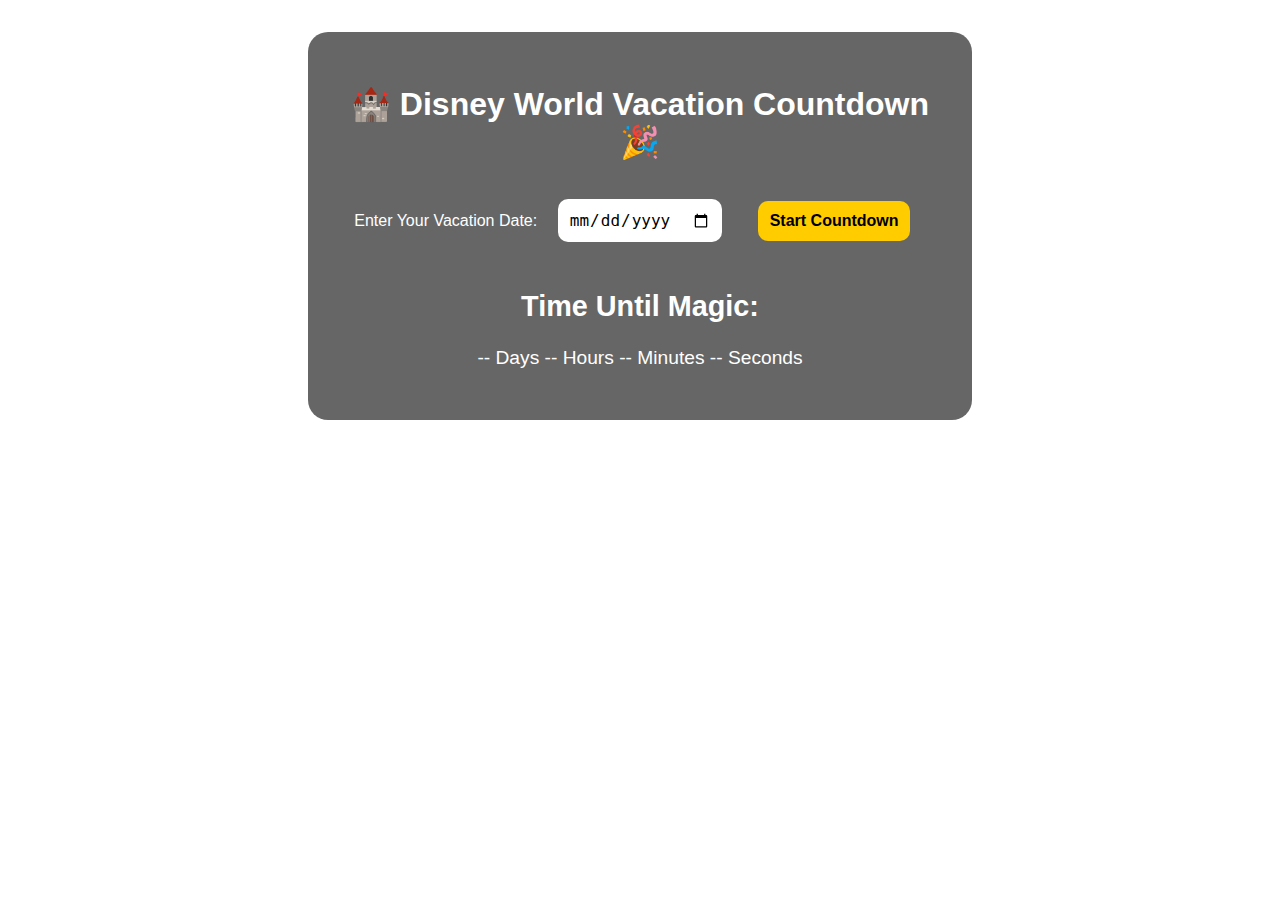
==== index.html @ 2b48a09a "Initial commit" ====
<!DOCTYPE html>
<html lang="en">
<head>
  <meta charset="UTF-8" />
  <meta name="viewport" content="width=device-width, initial-scale=1.0"/>
  <title>Disney World Vacation Countdown</title>
  <link rel="stylesheet" href="style.css" />
</head>
<body>
  <div class="container">
    <h1>🏰 Disney World Vacation Countdown 🎉</h1>
    <label for="vacationDate">Enter Your Vacation Date:</label>
    <input type="date" id="vacationDate" />
    <button id="startCountdown">Start Countdown</button>
    
    <div id="countdown">
      <h2>Time Until Magic:</h2>
      <p id="timer">-- Days -- Hours -- Minutes -- Seconds</p>
    </div>
  </div>
  <script src="script.js"></script>
</body>
</html>
---- style.css ----
body {
  font-family: 'Comic Sans MS', cursive, sans-serif;
  background: url('https://images.unsplash.com/photo-1587329310686-8814bfb56a7c') no-repeat center center fixed;
  background-size: cover;
  color: white;
  text-align: center;
  margin: 0;
  padding: 2rem;
}

.container {
  background-color: rgba(0, 0, 0, 0.6);
  border-radius: 20px;
  padding: 2rem;
  max-width: 600px;
  margin: auto;
  box-shadow: 0 0 20px rgba(255, 255, 255, 0.3);
}

input, button {
  padding: 0.7rem;
  margin: 1rem;
  font-size: 1rem;
  border-radius: 10px;
  border: none;
}

button {
  background-color: #ffcc00;
  color: #000;
  cursor: pointer;
  font-weight: bold;
}

button:hover {
  background-color: #ffe066;
}

#countdown {
  margin-top: 2rem;
  font-size: 1.2rem;
}
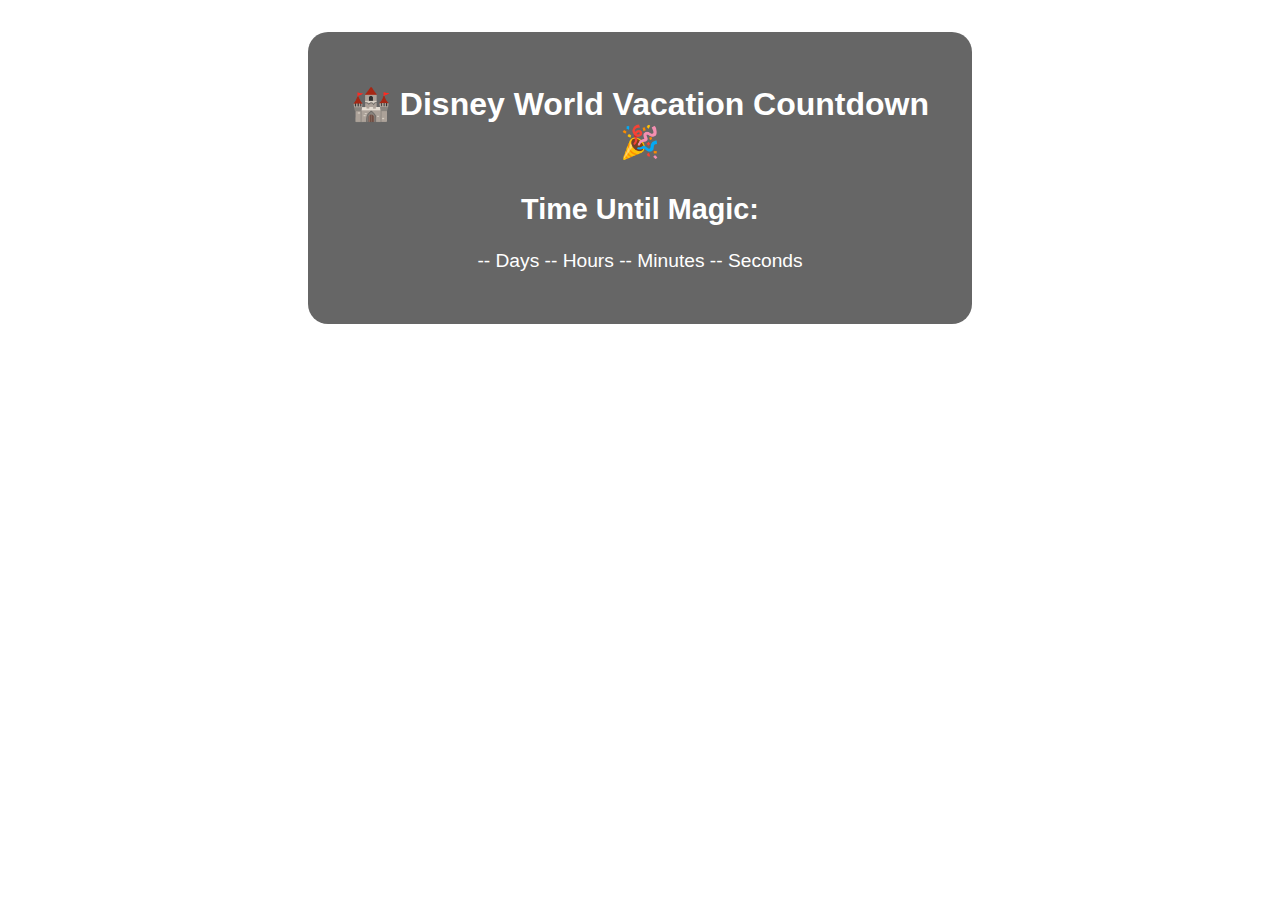
==== commit 5f85a25b: "Update index.html" ====
--- a/index.html
+++ b/index.html
@@ -9,9 +9,6 @@
 <body>
   <div class="container">
     <h1>🏰 Disney World Vacation Countdown 🎉</h1>
-    <label for="vacationDate">Enter Your Vacation Date:</label>
-    <input type="date" id="vacationDate" />
-    <button id="startCountdown">Start Countdown</button>
     
     <div id="countdown">
       <h2>Time Until Magic:</h2>
--- a/style.css
+++ b/style.css
@@ -1,6 +1,6 @@
 body {
   font-family: 'Comic Sans MS', cursive, sans-serif;
-  background: url('https://images.unsplash.com/photo-1587329310686-8814bfb56a7c') no-repeat center center fixed;
+  background: url('allbg.jpeg') no-repeat center center fixed;
   background-size: cover;
   color: white;
   text-align: center;
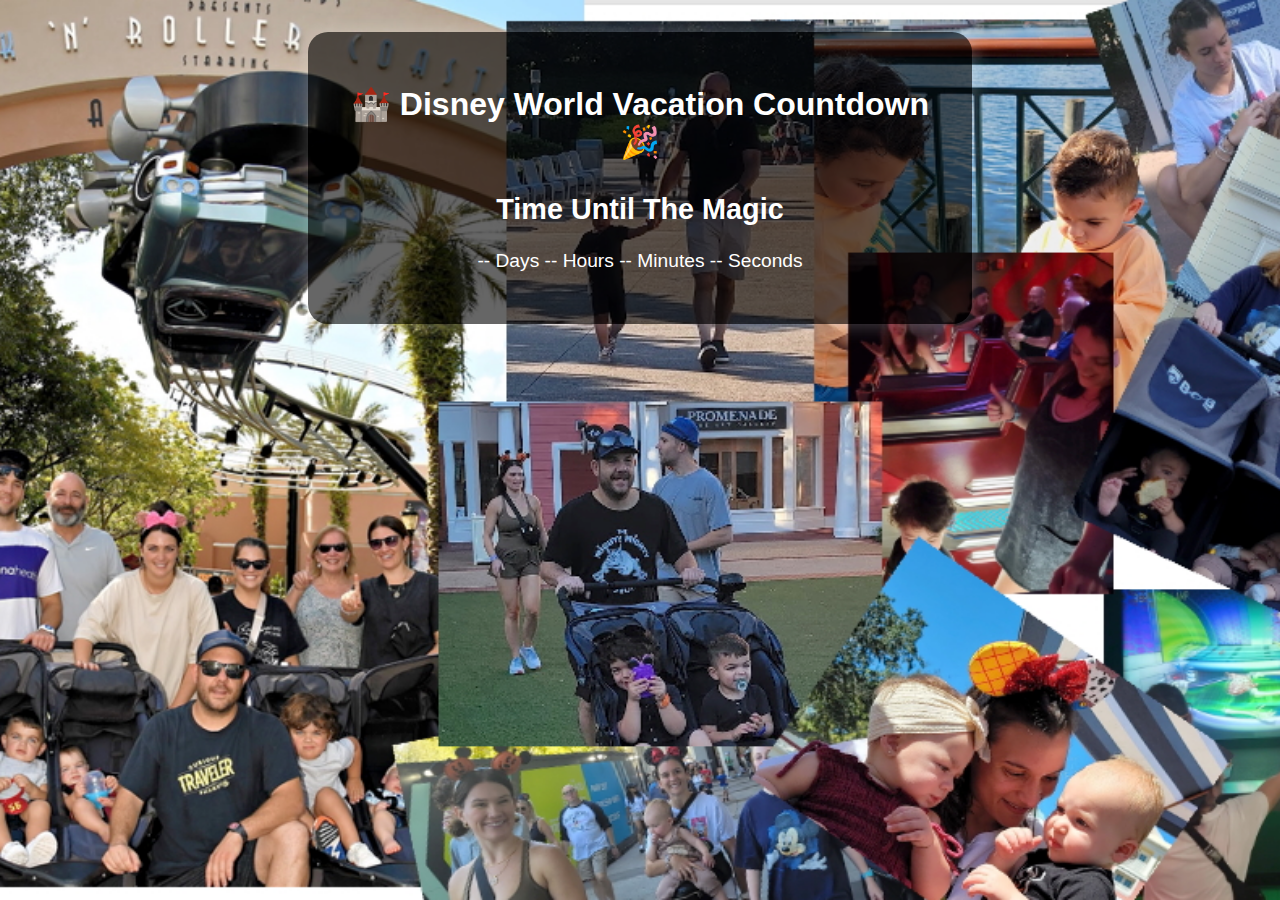
==== commit 30dc57ae: "Update index.html" ====
--- a/index.html
+++ b/index.html
@@ -11,7 +11,7 @@
     <h1>🏰 Disney World Vacation Countdown 🎉</h1>
     
     <div id="countdown">
-      <h2>Time Until Magic:</h2>
+      <h2>Time Until The Magic</h2>
       <p id="timer">-- Days -- Hours -- Minutes -- Seconds</p>
     </div>
   </div>
--- a/style.css
+++ b/style.css
@@ -1,6 +1,6 @@
 body {
   font-family: 'Comic Sans MS', cursive, sans-serif;
-  background: url('allbg.jpeg') no-repeat center center fixed;
+  background: url('bg2.jpg') no-repeat center center fixed;
   background-size: cover;
   color: white;
   text-align: center;
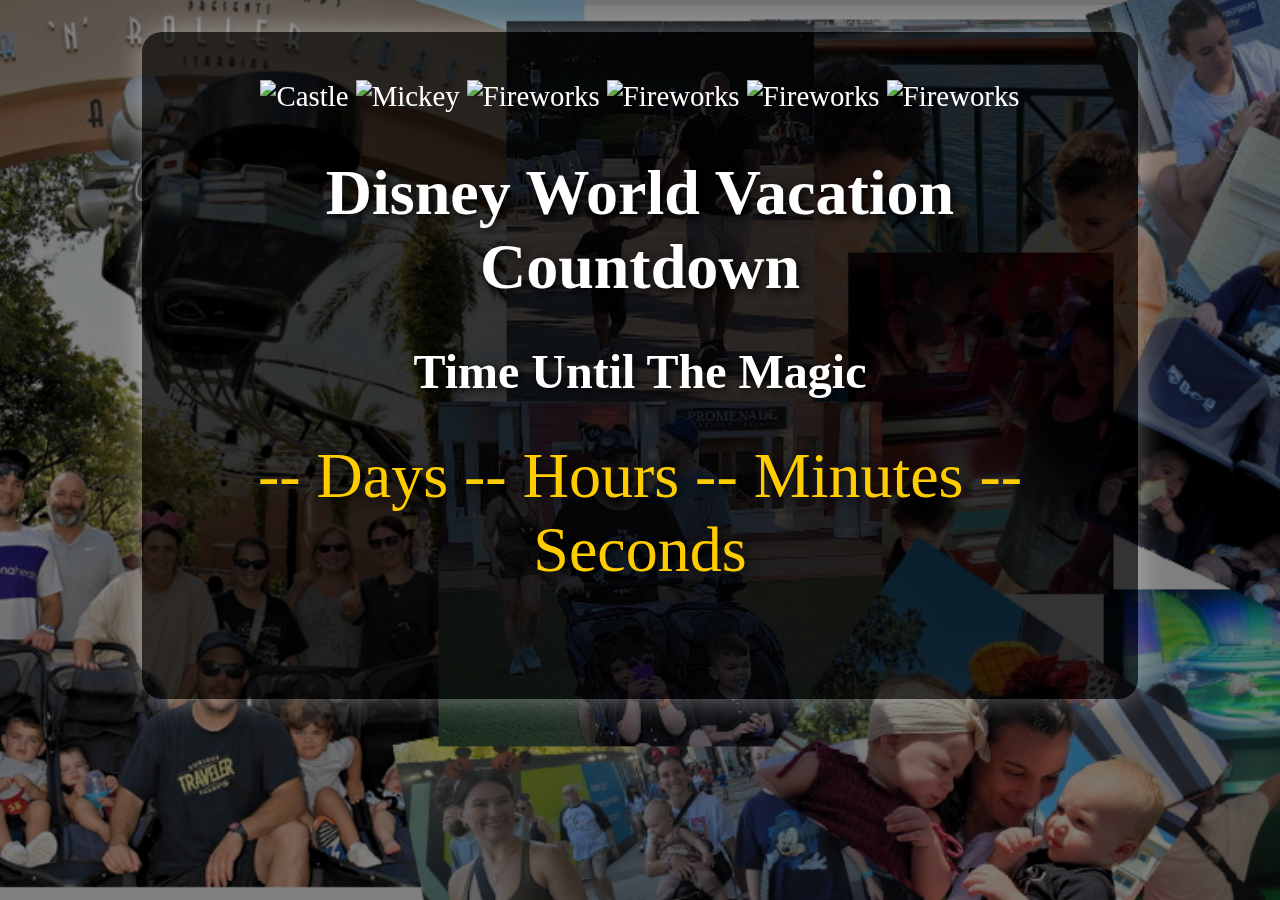
==== commit 80988f07: "Update index.html" ====
--- a/index.html
+++ b/index.html
@@ -8,7 +8,16 @@
 </head>
 <body>
   <div class="container">
-    <h1>🏰 Disney World Vacation Countdown 🎉</h1>
+      <div class="image-row">
+    <img src="charlotte.jpg" alt="Castle" />
+    <img src="rocco.jpg" alt="Mickey" />
+    <img src="luke.jpg" alt="Fireworks" />
+    <img src="lola.jpg" alt="Fireworks" />
+    <img src="travis.jpg" alt="Fireworks" />
+    <img src="taz.jpg" alt="Fireworks" />
+  </div>
+    
+    <h1>Disney World Vacation Countdown</h1>
     
     <div id="countdown">
       <h2>Time Until The Magic</h2>
--- a/style.css
+++ b/style.css
@@ -1,28 +1,82 @@
+/* === Waltograph Disney Font === */
+@font-face {
+  font-family: 'Waltograph';
+  src: url('fonts/WaltographUI.ttf') format('truetype');
+  font-weight: normal;
+  font-style: normal;
+}
+
+/* === General Page Styling === */
 body {
-  font-family: 'Comic Sans MS', cursive, sans-serif;
+  font-family: 'Waltograph', cursive;
   background: url('bg2.jpg') no-repeat center center fixed;
   background-size: cover;
   color: white;
   text-align: center;
   margin: 0;
   padding: 2rem;
+  font-size: 1.8rem; /* 🔥 GLOBAL font boost */
 }
 
+/* Optional dark overlay for readability */
+body::before {
+  content: "";
+  background: rgba(0, 0, 0, 0.5); 
+  position: fixed;
+  top: 0; left: 0;
+  width: 100%; height: 100%;
+  z-index: -1;
+}
+
+/* === Countdown Container === */
 .container {
   background-color: rgba(0, 0, 0, 0.6);
   border-radius: 20px;
-  padding: 2rem;
-  max-width: 600px;
+  padding: 3rem;
+  max-width: 900px;
   margin: auto;
-  box-shadow: 0 0 20px rgba(255, 255, 255, 0.3);
+  box-shadow: 0 0 30px rgba(255, 255, 255, 0.4);
 }
 
+/* === Countdown Ticker === */
+#countdown {
+  margin-top: 2rem;
+  font-size: 3rem;
+  color: #ffcc00;
+  text-shadow: 2px 2px 15px #000;
+}
+
+/* === Ticker Text === */
+#timer {
+  font-size: 4rem; /* 🧨 HUGE countdown numbers */
+  font-weight: normal;
+  color: #ffcc00;
+  text-shadow: 3px 3px 15px #000;
+  margin-top: 2rem;
+}
+
+/* === Headings === */
+h1 {
+  font-size: 4rem;
+  color: #ffffff;
+  text-shadow: 3px 3px 10px #000;
+  margin-bottom: 1.5rem;
+}
+
+h2 {
+  font-size: 3rem;
+  color: #ffffff;
+  text-shadow: 2px 2px 8px #000;
+}
+
+/* === Buttons and Inputs (in case you bring them back) === */
 input, button {
-  padding: 0.7rem;
+  padding: 1rem;
   margin: 1rem;
-  font-size: 1rem;
-  border-radius: 10px;
+  font-size: 1.5rem;
+  border-radius: 12px;
   border: none;
+  font-family: 'Waltograph', cursive;
 }
 
 button {
@@ -35,9 +89,3 @@
 button:hover {
   background-color: #ffe066;
 }
-
-#countdown {
-  margin-top: 2rem;
-  font-size: 1.2rem;
-}
-
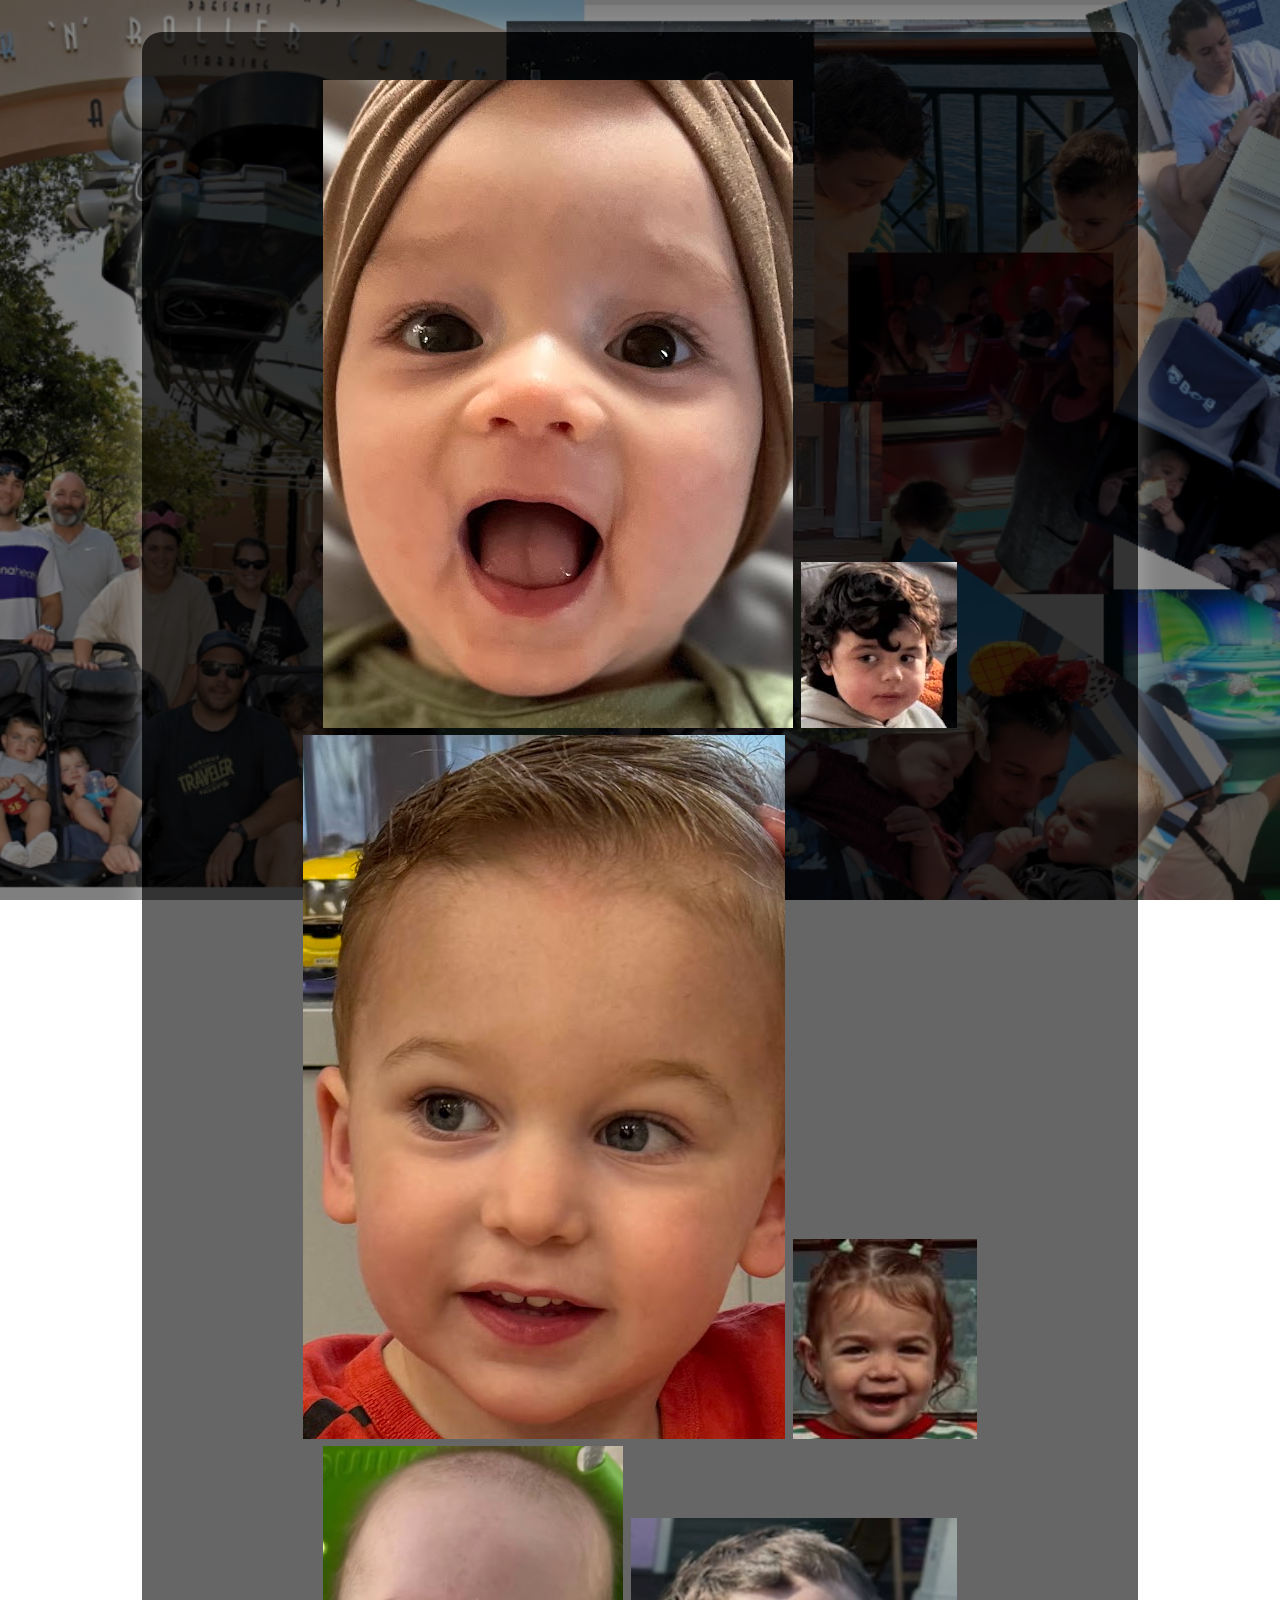
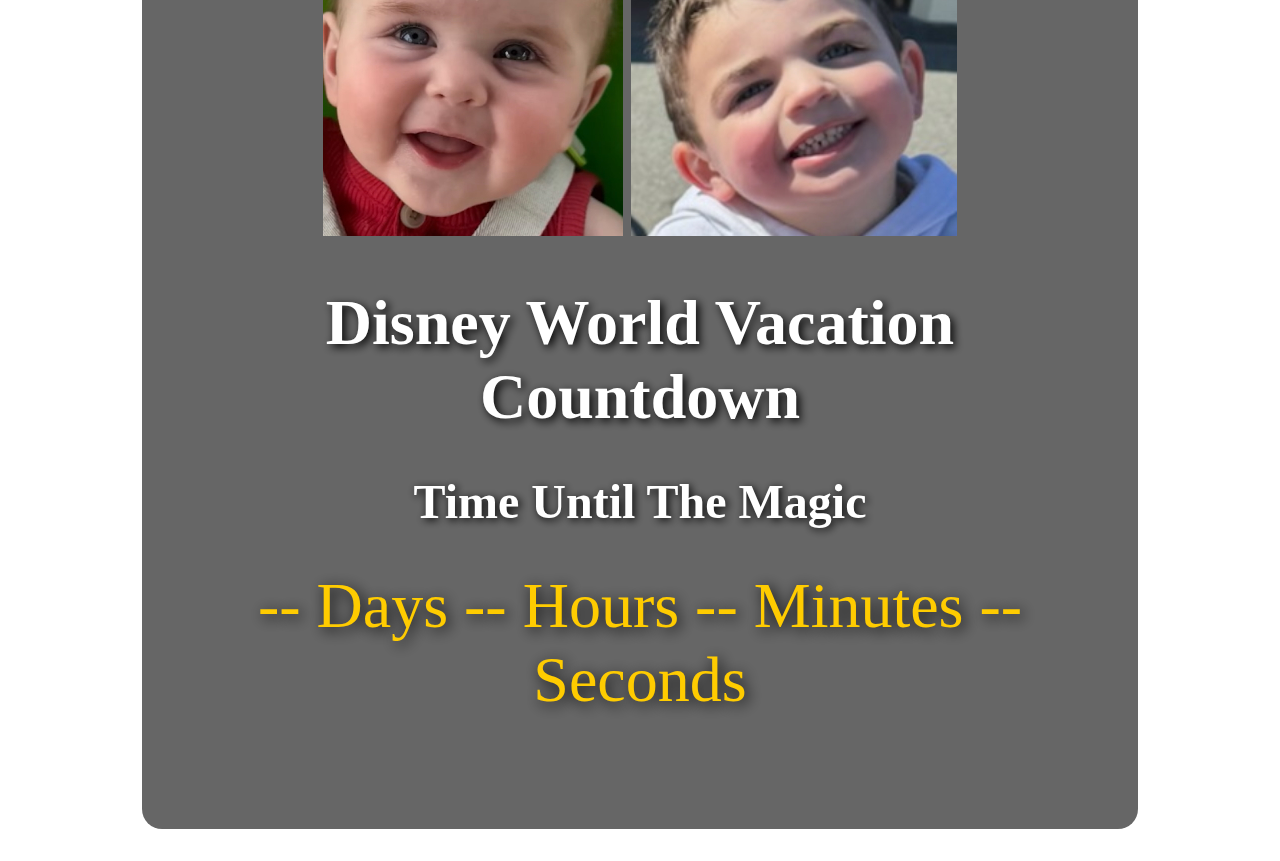
==== commit 7c365976: "Update index.html" ====
--- a/index.html
+++ b/index.html
@@ -9,12 +9,12 @@
 <body>
   <div class="container">
       <div class="image-row">
-    <img src="charlotte.jpg" alt="Castle" />
-    <img src="rocco.jpg" alt="Mickey" />
-    <img src="luke.jpg" alt="Fireworks" />
-    <img src="lola.jpg" alt="Fireworks" />
-    <img src="travis.jpg" alt="Fireworks" />
-    <img src="taz.jpg" alt="Fireworks" />
+    <img src="charlotte.jpg" alt="Charlotte" />
+    <img src="rocco.jpg" alt="Rocco" />
+    <img src="luke.jpg" alt="Luke" />
+    <img src="lola.jpg" alt="Lola" />
+    <img src="travis.jpg" alt="Travis" />
+    <img src="taz.jpg" alt="Taz" />
   </div>
     
     <h1>Disney World Vacation Countdown</h1>
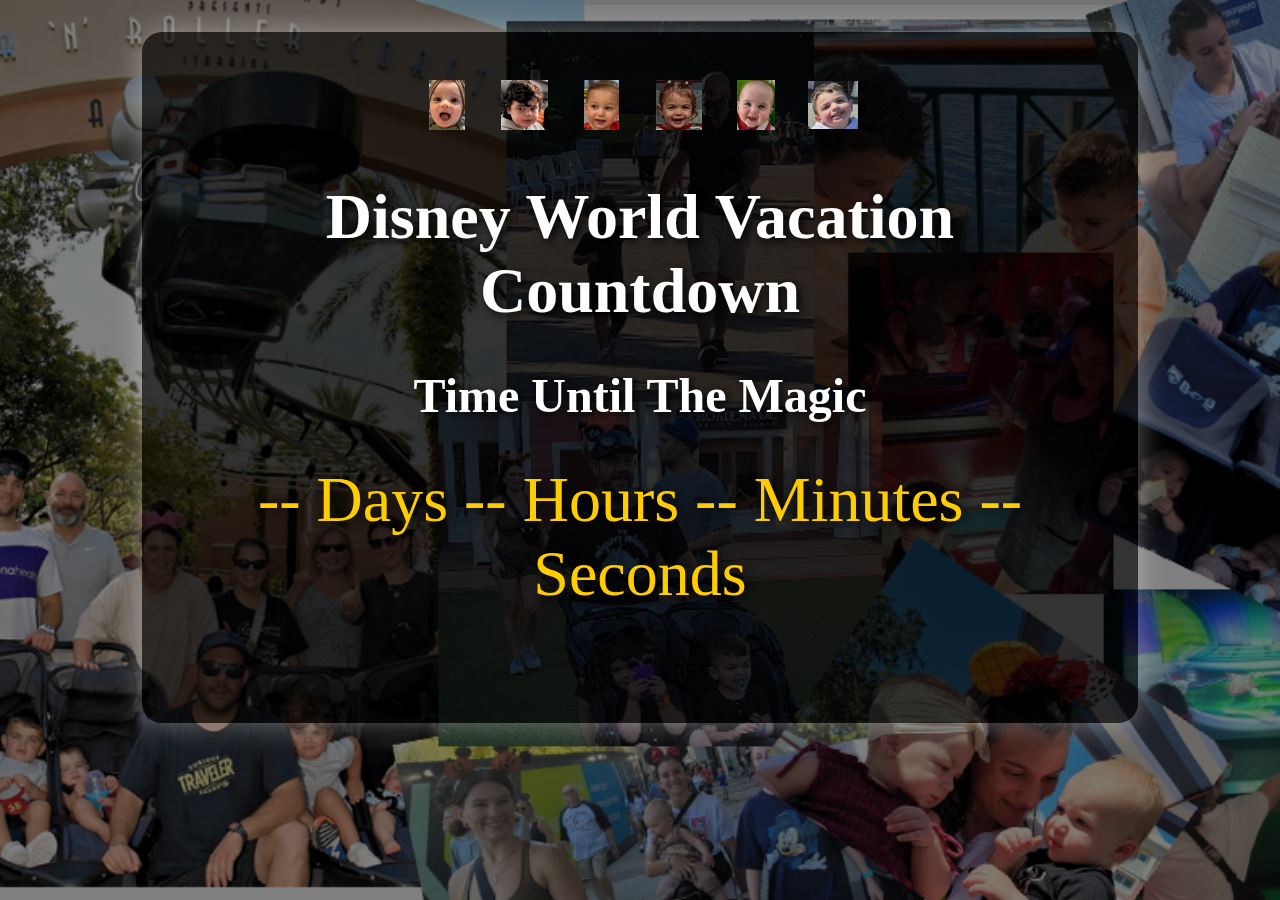
==== commit 1f28e1d4: "Update index.html" ====
--- a/index.html
+++ b/index.html
@@ -9,12 +9,12 @@
 <body>
   <div class="container">
       <div class="image-row">
-    <img src="charlotte.jpg" alt="Charlotte" />
-    <img src="rocco.jpg" alt="Rocco" />
-    <img src="luke.jpg" alt="Luke" />
-    <img src="lola.jpg" alt="Lola" />
-    <img src="travis.jpg" alt="Travis" />
-    <img src="taz.jpg" alt="Taz" />
+    <img src="charlotte.jpg" alt="Charlotte" class="icon-img" />
+    <img src="rocco.jpg" alt="Rocco" class="icon-img" />
+    <img src="luke.jpg" alt="Luke" class="icon-img" />
+    <img src="lola.jpg" alt="Lola" class="icon-img" />
+    <img src="travis.jpg" alt="Travis" class="icon-img" />
+    <img src="taz.jpg" alt="Taz" class="icon-img"  />
   </div>
     
     <h1>Disney World Vacation Countdown</h1>
--- a/style.css
+++ b/style.css
@@ -89,3 +89,15 @@
 button:hover {
   background-color: #ffe066;
 }
+
+.icon-img {
+  width: 50px;
+  height: 50px;
+  object-fit: contain;
+  margin: 0 10px;
+  transition: transform 0.3s ease;
+}
+
+.icon-img:hover {
+  transform: scale(1.1);
+}
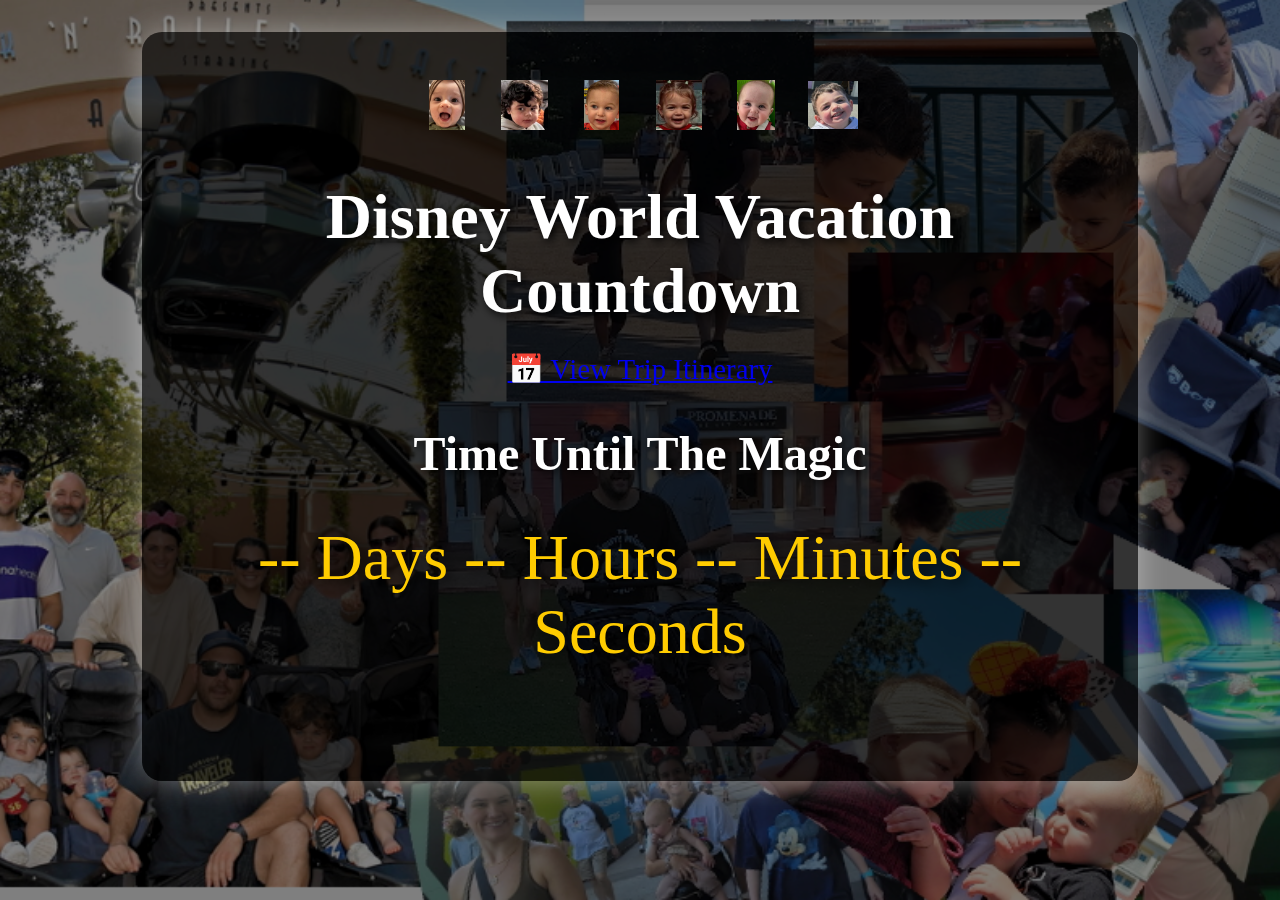
==== commit 6714e320: "Update index.html" ====
--- a/index.html
+++ b/index.html
@@ -18,7 +18,7 @@
   </div>
     
     <h1>Disney World Vacation Countdown</h1>
-    
+ <a href="itinerary.html" class="button-link">📅 View Trip Itinerary</a>   
     <div id="countdown">
       <h2>Time Until The Magic</h2>
       <p id="timer">-- Days -- Hours -- Minutes -- Seconds</p>
